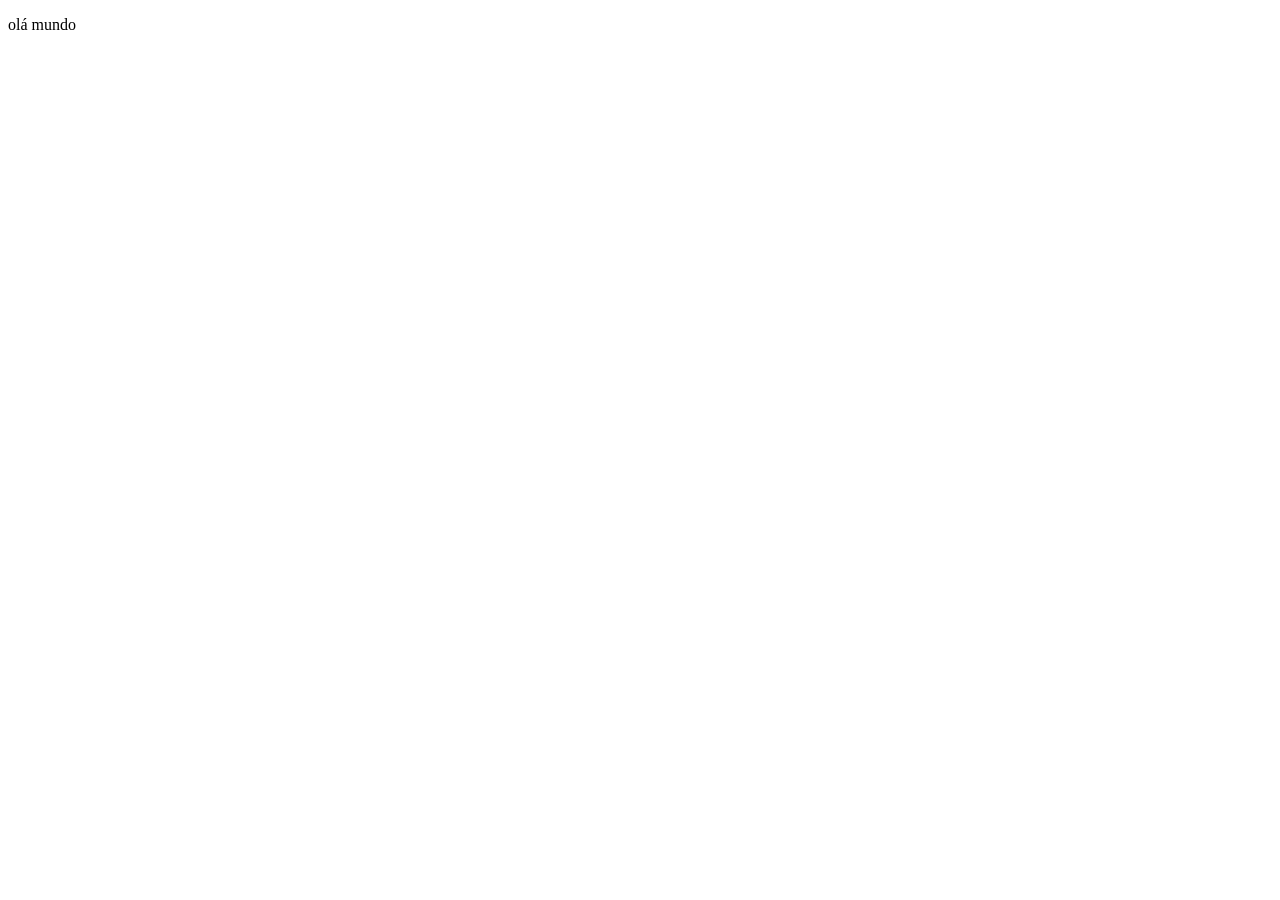
==== index.html @ a9cccc9b "Update index.html" ====
<!DOCTYPE html>
<html lang="pt-br">
<head>
    <meta charset="UTF-8">
    <meta name="viewport" content="width=device-width, initial-scale=1.0">
    <link rel="shortcut icon" href="favicon.ico" type="image/x-icon">
    <title>Projeto redes sociais</title>
</head>
<body>
    <p>olá mundo</p>
    
    
</body>
</html>
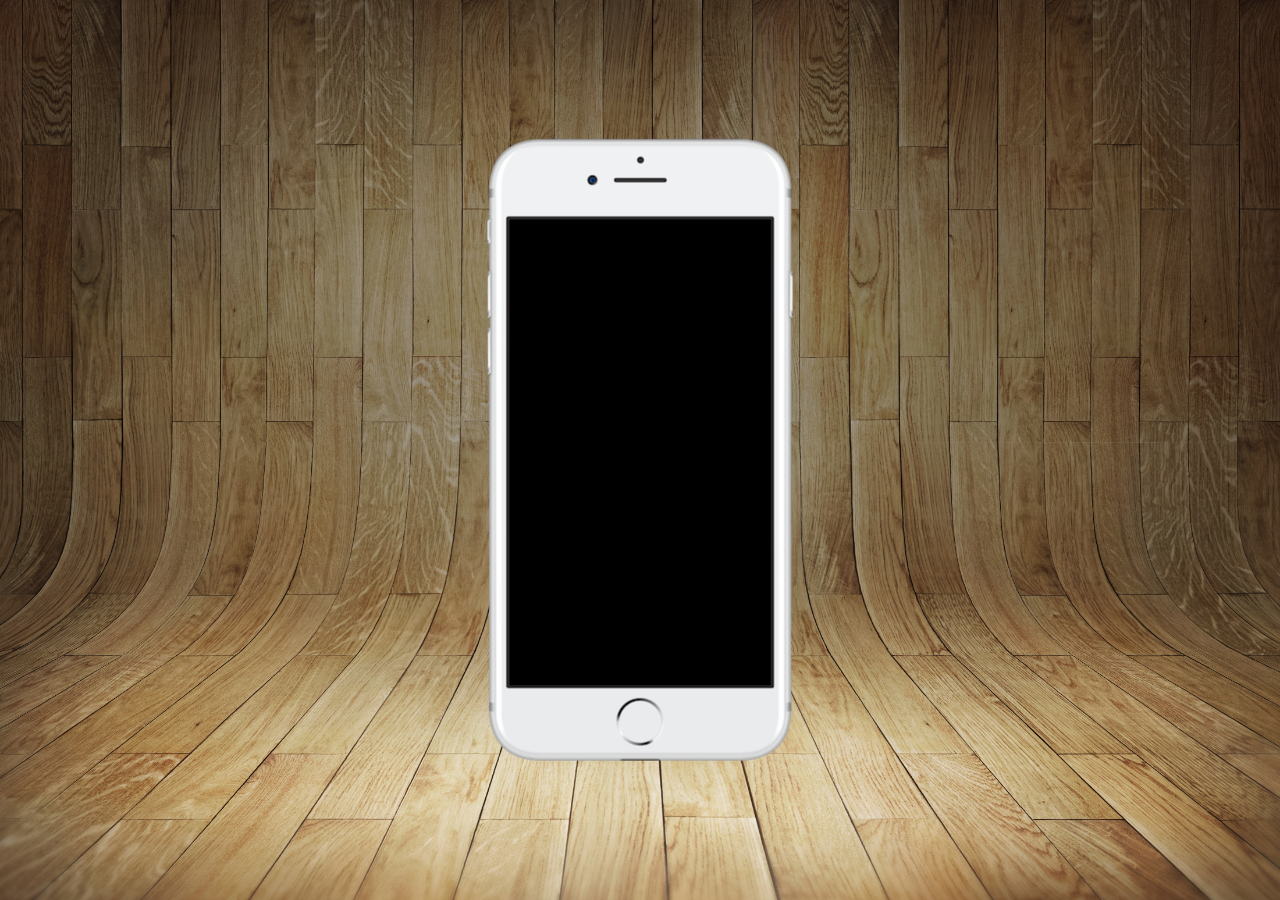
==== commit c9b81246: "criado home" ====
--- a/index.html
+++ b/index.html
@@ -4,10 +4,19 @@
     <meta charset="UTF-8">
     <meta name="viewport" content="width=device-width, initial-scale=1.0">
     <link rel="shortcut icon" href="favicon.ico" type="image/x-icon">
+    <link rel="stylesheet" href="estilos/style.css">
     <title>Projeto redes sociais</title>
 </head>
 <body>
-    <p>olá mundo</p>
+    <main>
+        <section id="telefone">
+
+        </section>
+        <section id="redes-sociais">
+
+        </section>
+    </main>
+    
     
     
 </body>
--- a/estilos/style.css
+++ b/estilos/style.css
@@ -0,0 +1,40 @@
+@charset "UTF-8";
+
+*{
+    margin: 0;
+    padding: 0;
+    font-family: Arial, Helvetica, sans-serif;
+}
+
+html, body{
+    height: 100vh;
+    width: 100vw;
+    background-color: black;
+
+
+}
+body{
+    background: url(../imagens/fundo-madeira.jpg) no-repeat top center;
+    background-size: cover;
+    background-attachment: fixed;
+    
+}
+
+main{
+    
+    height: 100vh;
+    position: relative;
+   
+}
+
+section{
+    position: absolute;
+    height: 627px;
+    width: 311px;
+    top: 50%;
+    left: 50%;
+    transform: translate(-50%, -50%);
+    background-color: blue;
+    background: url(../imagens/frame-iphone.png );
+    background-repeat: no-repeat;
+}
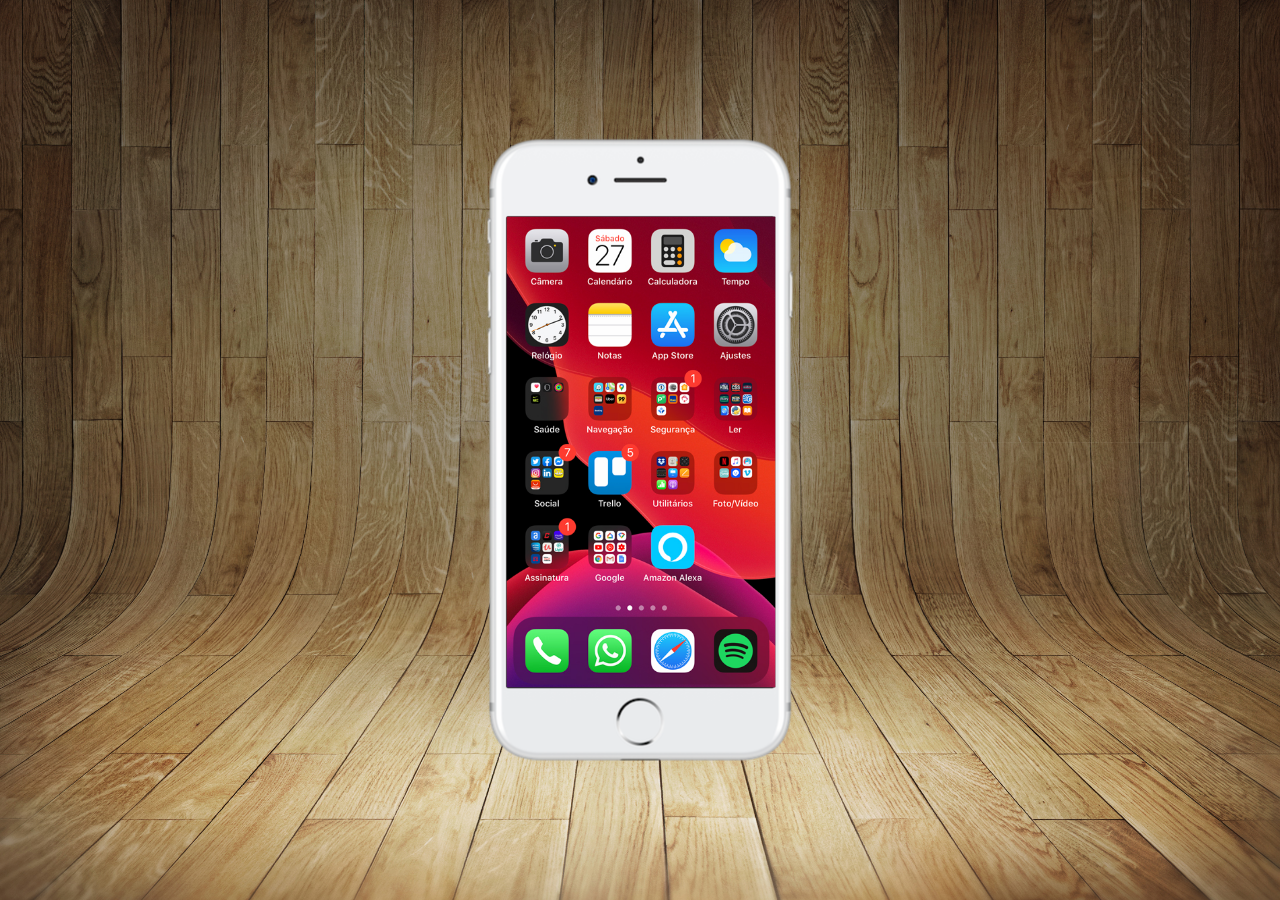
==== commit 1d1cbde2: "criei a tela home" ====
--- a/index.html
+++ b/index.html
@@ -10,6 +10,7 @@
 <body>
     <main>
         <section id="telefone">
+            <iframe src="home.html "name="tela" id="tela" frameborder="0"></iframe>
 
         </section>
         <section id="redes-sociais">
--- a/estilos/style.css
+++ b/estilos/style.css
@@ -17,6 +17,7 @@
     background: url(../imagens/fundo-madeira.jpg) no-repeat top center;
     background-size: cover;
     background-attachment: fixed;
+    background-size: cover;
     
 }
 
@@ -27,7 +28,7 @@
    
 }
 
-section{
+section#telefone{
     position: absolute;
     height: 627px;
     width: 311px;
@@ -37,4 +38,15 @@
     background-color: blue;
     background: url(../imagens/frame-iphone.png );
     background-repeat: no-repeat;
-}+}
+iframe#tela{
+    position: relative;
+    top: 80px;
+    left: 22px;
+    width: 269px;
+    height: 471px;
+
+
+
+}
+    
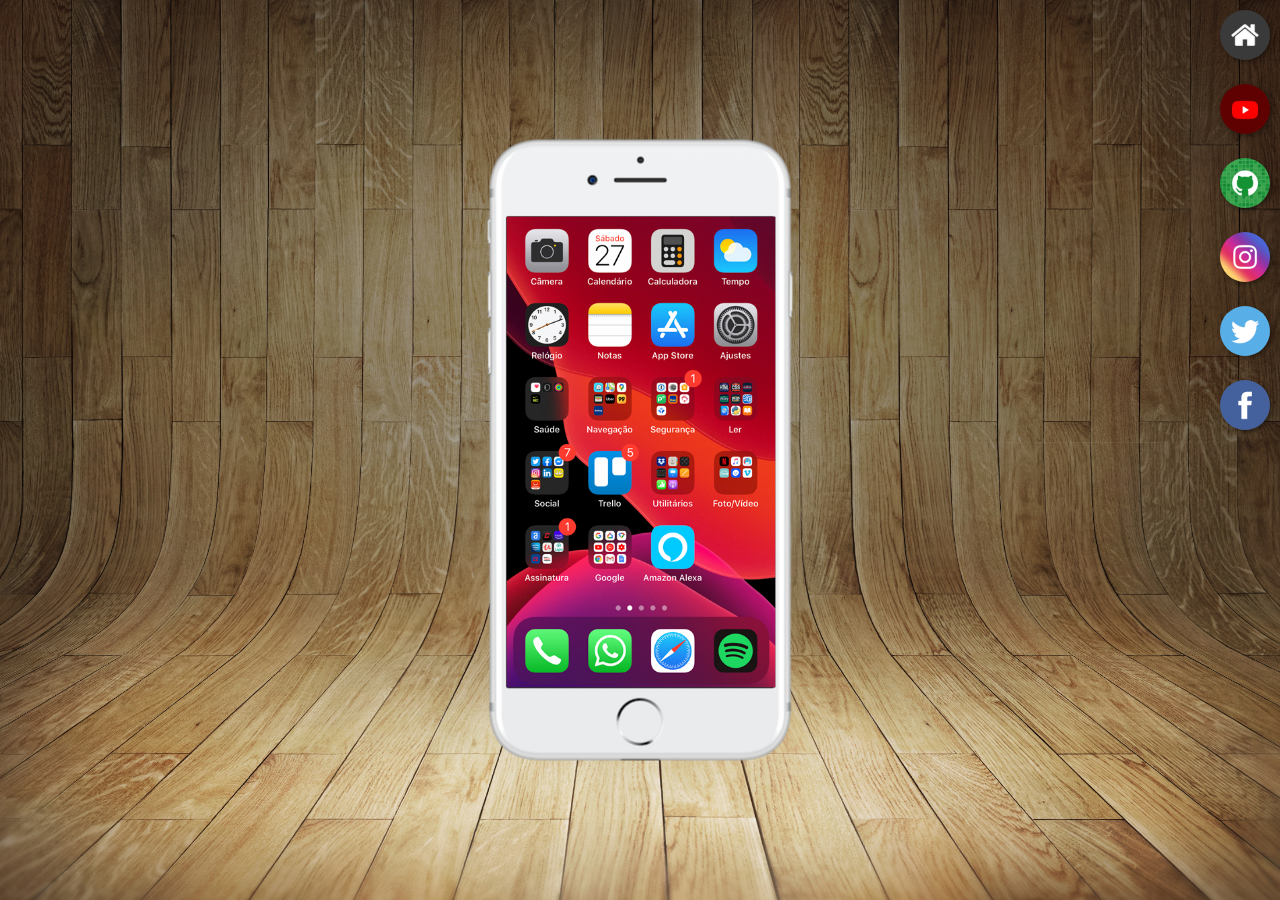
==== commit 2c9b7012: "criado botoes de redes sociais" ====
--- a/index.html
+++ b/index.html
@@ -14,6 +14,13 @@
 
         </section>
         <section id="redes-sociais">
+            <a href="#" target="tela"><img src="imagens/logo-home.jpg" alt="Home"></a><br>
+            <a href="#" target="tela"><img src="imagens/logo-youtube.jpg" alt="youtube"></a><br>
+            <a href="#" target="tela"><img src="imagens/logo-github.jpg" alt="github"></a><br>
+            <a href="#" target="tela"><img src="imagens/logo-instagram.jpg" alt="instagram"></a><br>
+            <a href="#" target="tela"><img src="imagens/logo-twitter.jpg" alt="twitter"></a><br>
+            <a href="#" target="tela"><img src="imagens/logo-facebook.jpg" alt="facebook"></a>
+
 
         </section>
     </main>
--- a/estilos/style.css
+++ b/estilos/style.css
@@ -17,7 +17,7 @@
     background: url(../imagens/fundo-madeira.jpg) no-repeat top center;
     background-size: cover;
     background-attachment: fixed;
-    background-size: cover;
+   
     
 }
 
@@ -29,13 +29,14 @@
 }
 
 section#telefone{
+    
     position: absolute;
     height: 627px;
     width: 311px;
     top: 50%;
     left: 50%;
     transform: translate(-50%, -50%);
-    background-color: blue;
+    
     background: url(../imagens/frame-iphone.png );
     background-repeat: no-repeat;
 }
@@ -49,4 +50,23 @@
 
 
 }
+section#redes-sociais{
+    text-align: right;
+}
+section#redes-sociais img{
+    width: 50px;
+    margin: 10px;
+    border-radius: 50%;
+    box-shadow: 2px 2px 5px rgba(0, 0, 0, 0.404);
+    box-sizing: border-box;
+    
+    
+    
+}
+section#redes-sociais img:hover{
+    border: 2px solid rgba(255, 255, 255, 0.377);
+    transform: translate(-3px, -3px);
+    transition: all 0.3s , border 1s;
+    
+}
     
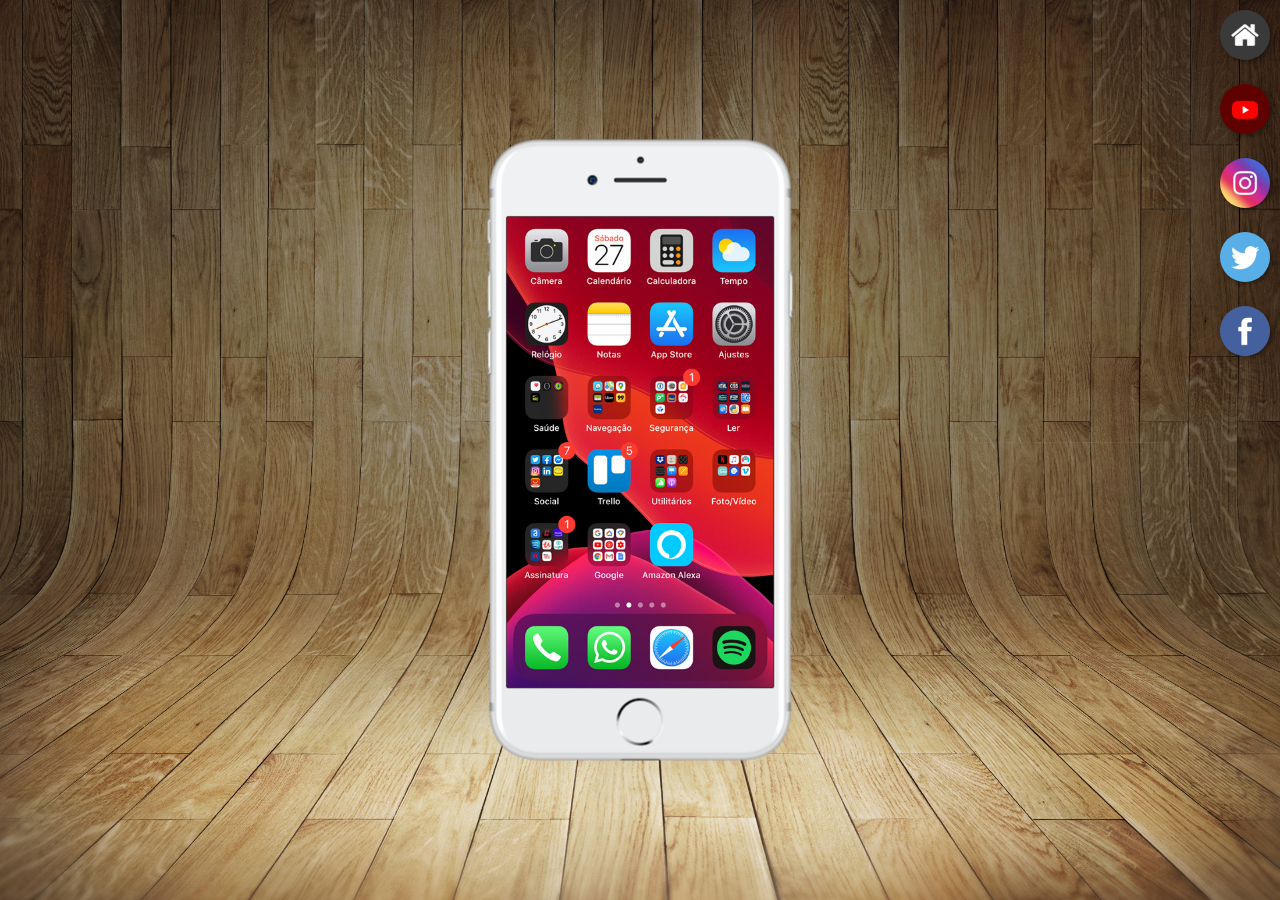
==== commit e429495c: "finalizzado" ====
--- a/index.html
+++ b/index.html
@@ -10,16 +10,18 @@
 <body>
     <main>
         <section id="telefone">
-            <iframe src="home.html "name="tela" id="tela" frameborder="0"></iframe>
+            <iframe src="home.html "name="tela" id="tela" frameborder="0">
+                <p>Seu navegador não suporta iframes.</p>
+            </iframe>
 
         </section>
         <section id="redes-sociais">
-            <a href="#" target="tela"><img src="imagens/logo-home.jpg" alt="Home"></a><br>
-            <a href="#" target="tela"><img src="imagens/logo-youtube.jpg" alt="youtube"></a><br>
-            <a href="#" target="tela"><img src="imagens/logo-github.jpg" alt="github"></a><br>
-            <a href="#" target="tela"><img src="imagens/logo-instagram.jpg" alt="instagram"></a><br>
-            <a href="#" target="tela"><img src="imagens/logo-twitter.jpg" alt="twitter"></a><br>
-            <a href="#" target="tela"><img src="imagens/logo-facebook.jpg" alt="facebook"></a>
+            <a href="home.html" target="tela"><img src="imagens/logo-home.jpg" alt="Home"></a><br>
+            <a href="youtube.html" target="tela"><img src="imagens/logo-youtube.jpg" alt="youtube"></a><br>
+           
+            <a href="instagram.html" target="tela"><img src="imagens/logo-instagram.jpg" alt="instagram"></a><br>
+            <a href="twitter.html" target="tela"><img src="imagens/logo-twitter.jpg" alt="twitter"></a><br>
+            <a href="facebook.html" target="tela"><img src="imagens/logo-facebook.jpg" alt="facebook"></a>
 
 
         </section>
--- a/estilos/style.css
+++ b/estilos/style.css
@@ -44,7 +44,7 @@
     position: relative;
     top: 80px;
     left: 22px;
-    width: 269px;
+    width: 267px;
     height: 471px;
 
 
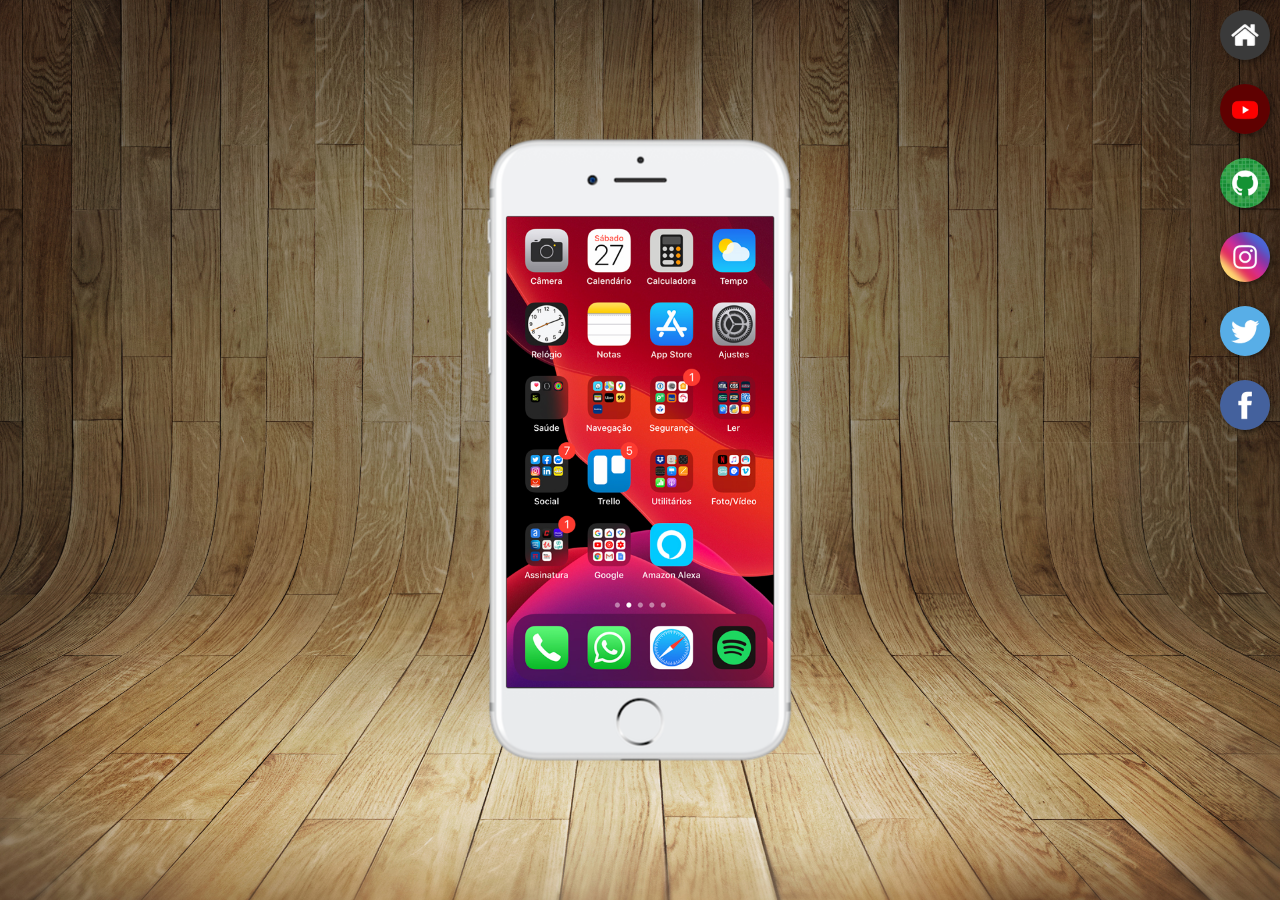
==== commit b2fb375c: "finalizado atualizado" ====
--- a/index.html
+++ b/index.html
@@ -18,7 +18,7 @@
         <section id="redes-sociais">
             <a href="home.html" target="tela"><img src="imagens/logo-home.jpg" alt="Home"></a><br>
             <a href="youtube.html" target="tela"><img src="imagens/logo-youtube.jpg" alt="youtube"></a><br>
-           
+           <a href="github.html" target="tela"><img src="imagens/logo-github.jpg" alt="github"></a><br>
             <a href="instagram.html" target="tela"><img src="imagens/logo-instagram.jpg" alt="instagram"></a><br>
             <a href="twitter.html" target="tela"><img src="imagens/logo-twitter.jpg" alt="twitter"></a><br>
             <a href="facebook.html" target="tela"><img src="imagens/logo-facebook.jpg" alt="facebook"></a>
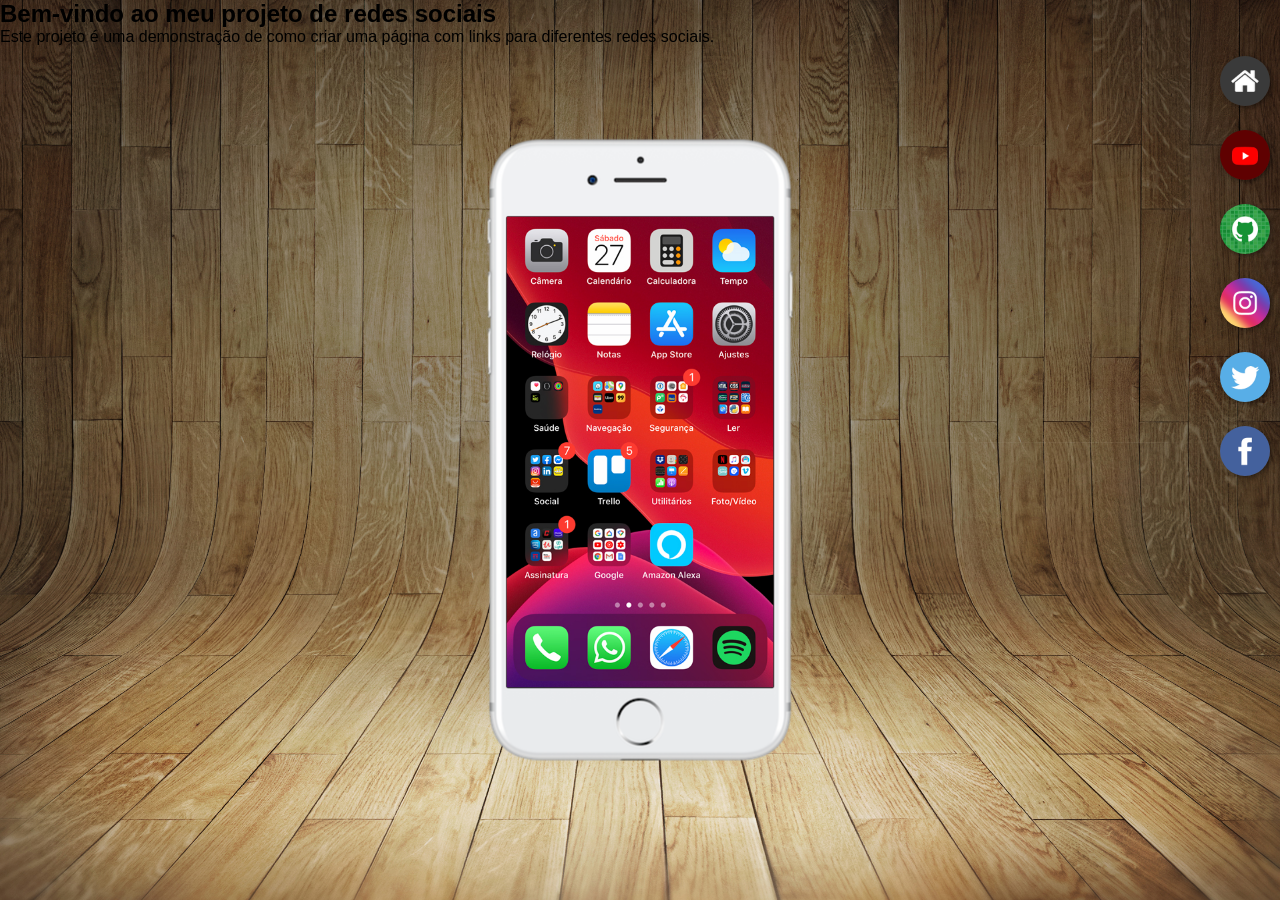
==== commit dfd86cd5: "ok" ====
--- a/index.html
+++ b/index.html
@@ -8,7 +8,12 @@
     <title>Projeto redes sociais</title>
 </head>
 <body>
+    
     <main>
+        <section >
+            <h1>Bem-vindo ao meu projeto de redes sociais</h1>
+            <p>Este projeto é uma demonstração de como criar uma página com links para diferentes redes sociais.</p>
+
         <section id="telefone">
             <iframe src="home.html "name="tela" id="tela" frameborder="0">
                 <p>Seu navegador não suporta iframes.</p>
@@ -25,6 +30,8 @@
 
 
         </section>
+        
+
     </main>
     
     
--- a/estilos/style.css
+++ b/estilos/style.css
@@ -27,6 +27,7 @@
     position: relative;
    
 }
+
 
 section#telefone{
     
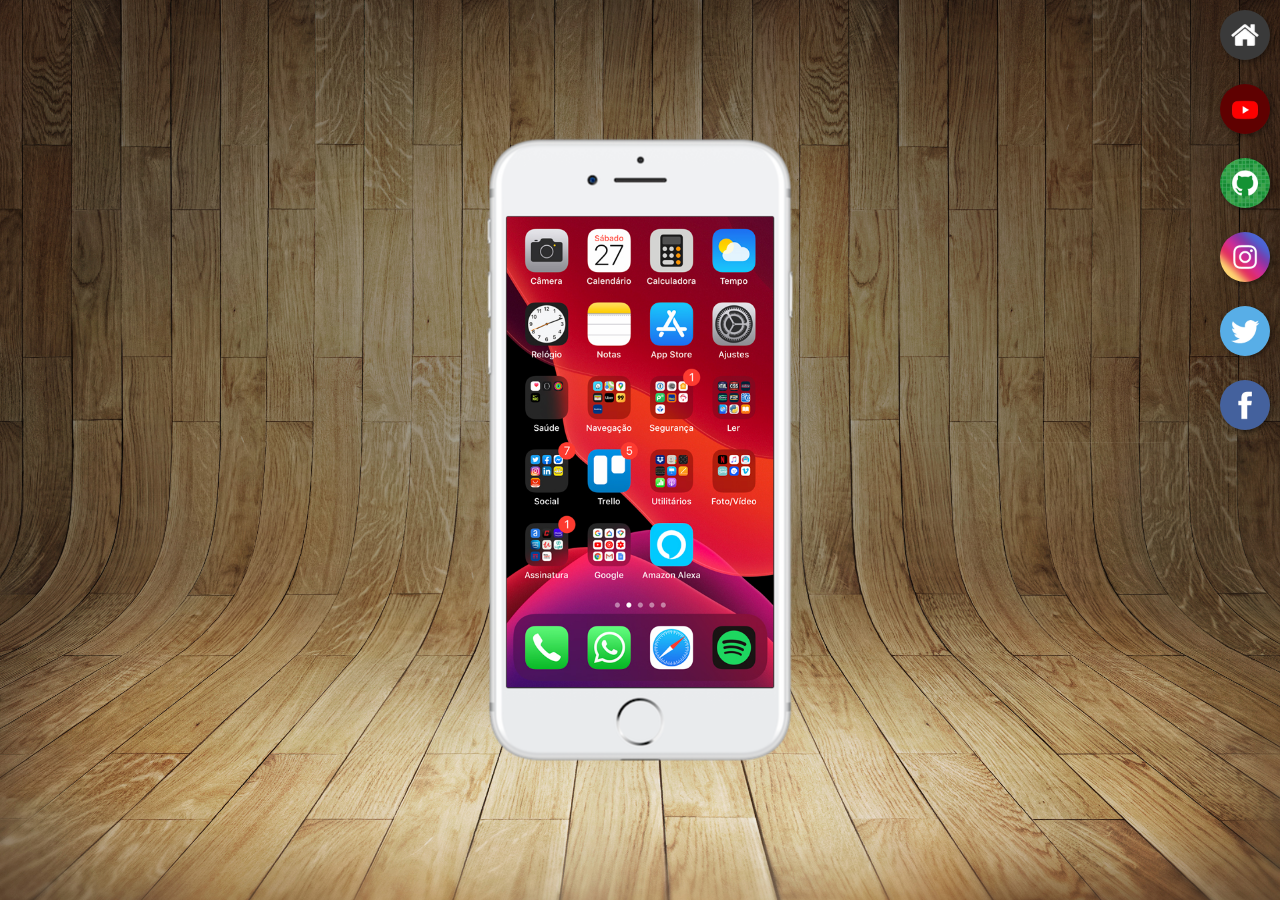
==== commit 7bf5d5ec: "okk" ====
--- a/index.html
+++ b/index.html
@@ -10,10 +10,7 @@
 <body>
     
     <main>
-        <section >
-            <h1>Bem-vindo ao meu projeto de redes sociais</h1>
-            <p>Este projeto é uma demonstração de como criar uma página com links para diferentes redes sociais.</p>
-
+        
         <section id="telefone">
             <iframe src="home.html "name="tela" id="tela" frameborder="0">
                 <p>Seu navegador não suporta iframes.</p>
